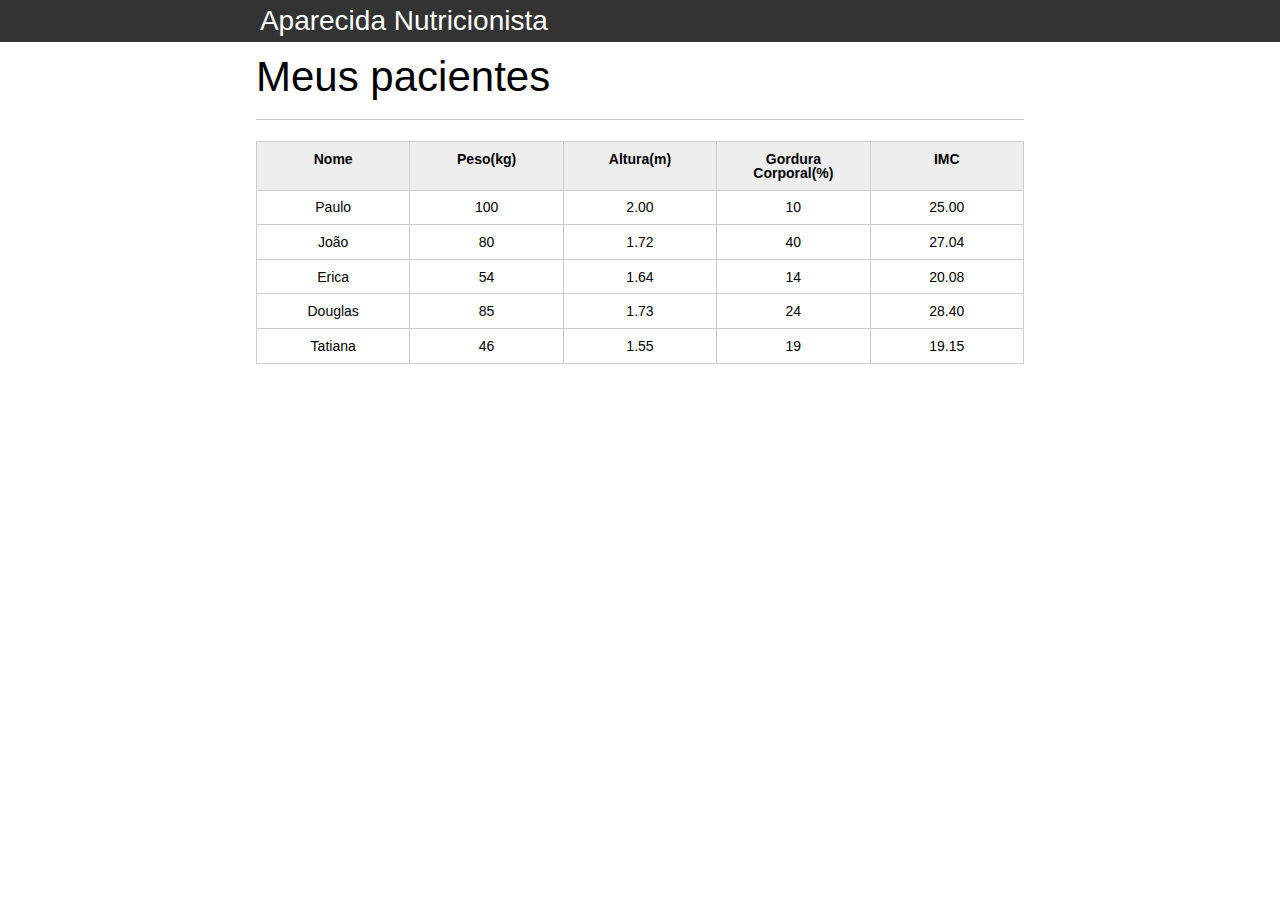
==== index.html @ 9768b6c9 "Add files via upload" ====
<!DOCTYPE html>
<html lang="pt-br">
	<head>
		<meta charset="UTF-8">
		<title>Aparecida Nutrição</title>
		<link rel="icon" href="favicon.ico" type="image/x-icon">
		<link rel="stylesheet" type="text/css" href="css/reset.css">
		<link rel="stylesheet" type="text/css" href="css/index.css">
	</head>
	<body>

		<header>
			<div class="container">
				<h1 class="titulo">Aparecida Nutrição</h1>
			</div>
		</header>
		<main>
			<section class="container">
				<h2>Meus pacientes</h2>
				<table>
					<thead>
						<tr>
							<th>Nome</th>
							<th>Peso(kg)</th>
							<th>Altura(m)</th>
							<th>Gordura Corporal(%)</th>
							<th>IMC</th>
						</tr>
					</thead>
					<tbody id="tabela-pacientes">
						<tr class="paciente">
							<td class="info-nome">Paulo</td>
							<td class="info-peso">100</td>
							<td class="info-altura">2.00</td>
							<td class="info-gordura">10</td>
							<td class="info-imc">0</td>
						</tr>

						<tr class="paciente" >
							<td class="info-nome">João</td>
							<td class="info-peso">80</td>
							<td class="info-altura">1.72</td>
							<td class="info-gordura">40</td>
							<td class="info-imc">0</td>
						</tr>

						<tr class="paciente" >
							<td class="info-nome">Erica</td>
							<td class="info-peso">54</td>
							<td class="info-altura">1.64</td>
							<td class="info-gordura">14</td>
							<td class="info-imc">0</td>
						</tr>

						<tr class="paciente">
							<td class="info-nome">Douglas</td>
							<td class="info-peso">85</td>
							<td class="info-altura">1.73</td>
							<td class="info-gordura">24</td>
							<td class="info-imc">0</td>
						</tr>
						<tr class="paciente" >
							<td class="info-nome">Tatiana</td>
							<td class="info-peso">46</td>
							<td class="info-altura">1.55</td>
							<td class="info-gordura">19</td>
							<td class="info-imc">0</td>
						</tr>
					</tbody>
				</table>

			</section>
		</main>

        <script src="js/principal.js"></script>
        
	</body>
</html>
---- css/index.css ----
*{
	box-sizing: border-box;
 }

body{
	font-family: "Helvetica Neue", "Helvetica", Helvetica, Arial, sans-serif;
	font-size: 14px;
}

header{
	background-color: #333;
	height: 3em;
	color: #FFF;
	margin-bottom: 1em;
}

header h1{
	font-size: 2em;
	display:inline-block;
	vertical-align:	middle;
}
header h2{
	font-size: 2em;
	display:inline-block;
	vertical-align:	middle;
}

header .container:before{
	content: '';
	display:inline-block;
	height: 100%;
	vertical-align:	middle;
}

.container{
	width: 60%;
	height: 100%;
	margin: 0 auto;
}

section{
	margin: 2em 0;
	overflow: hidden;
}

section h2{
	font-size: 3em;
	display: block;
	padding-bottom: .5em;
	border-bottom: 1px solid #ccc;
	margin-bottom: .5em;
}

table{
	width: 100%;
	margin-bottom : .5em;
    table-layout: fixed;

}

td, th {
	padding: .7em;
	margin: 0;
	border: 1px solid #ccc;
	text-align: center;
}

th{
	font-weight: bold;
	background-color: #EEE;
}

label{
	color: #555;
	display: block;
	margin-bottom: .2em;
}

.campo{
	margin: 0;
	padding-bottom: 1em;
	width: 100%;
	border: 1px solid #ccc;
	padding: .7em;
	width: 100%;
}

.campo-medio{
	display: inline-block;
	padding-right: .5em;
}

.grupo{
	width: 32%;
	display: inline-block;
	padding: 10px 0px;
}

button{
	padding: .5em 2em;
	border: 0;
	border-bottom: 3px solid;
	font-size: 1.2em;
	cursor: pointer;
	margin: 0;
	margin-top: -3px;
	color: #fff;
	background-color:#0c8cd3;
	border-color: #04324c;
	width: 20%;
    display: block;
    clear: both;
    margin: 10px 0px;

}

button:active{
	margin-top:0px;
	border: 0;
}

button[disabled=disabled], button:disabled {
    background-color: gray;
	border-color: darkgray;

}

.adicionar-paciente{
    margin-top: 30px;
}

.campo-invalido{
	border: 1px solid red;
}

.paciente-invalido{
    background-color: lightcoral;
}
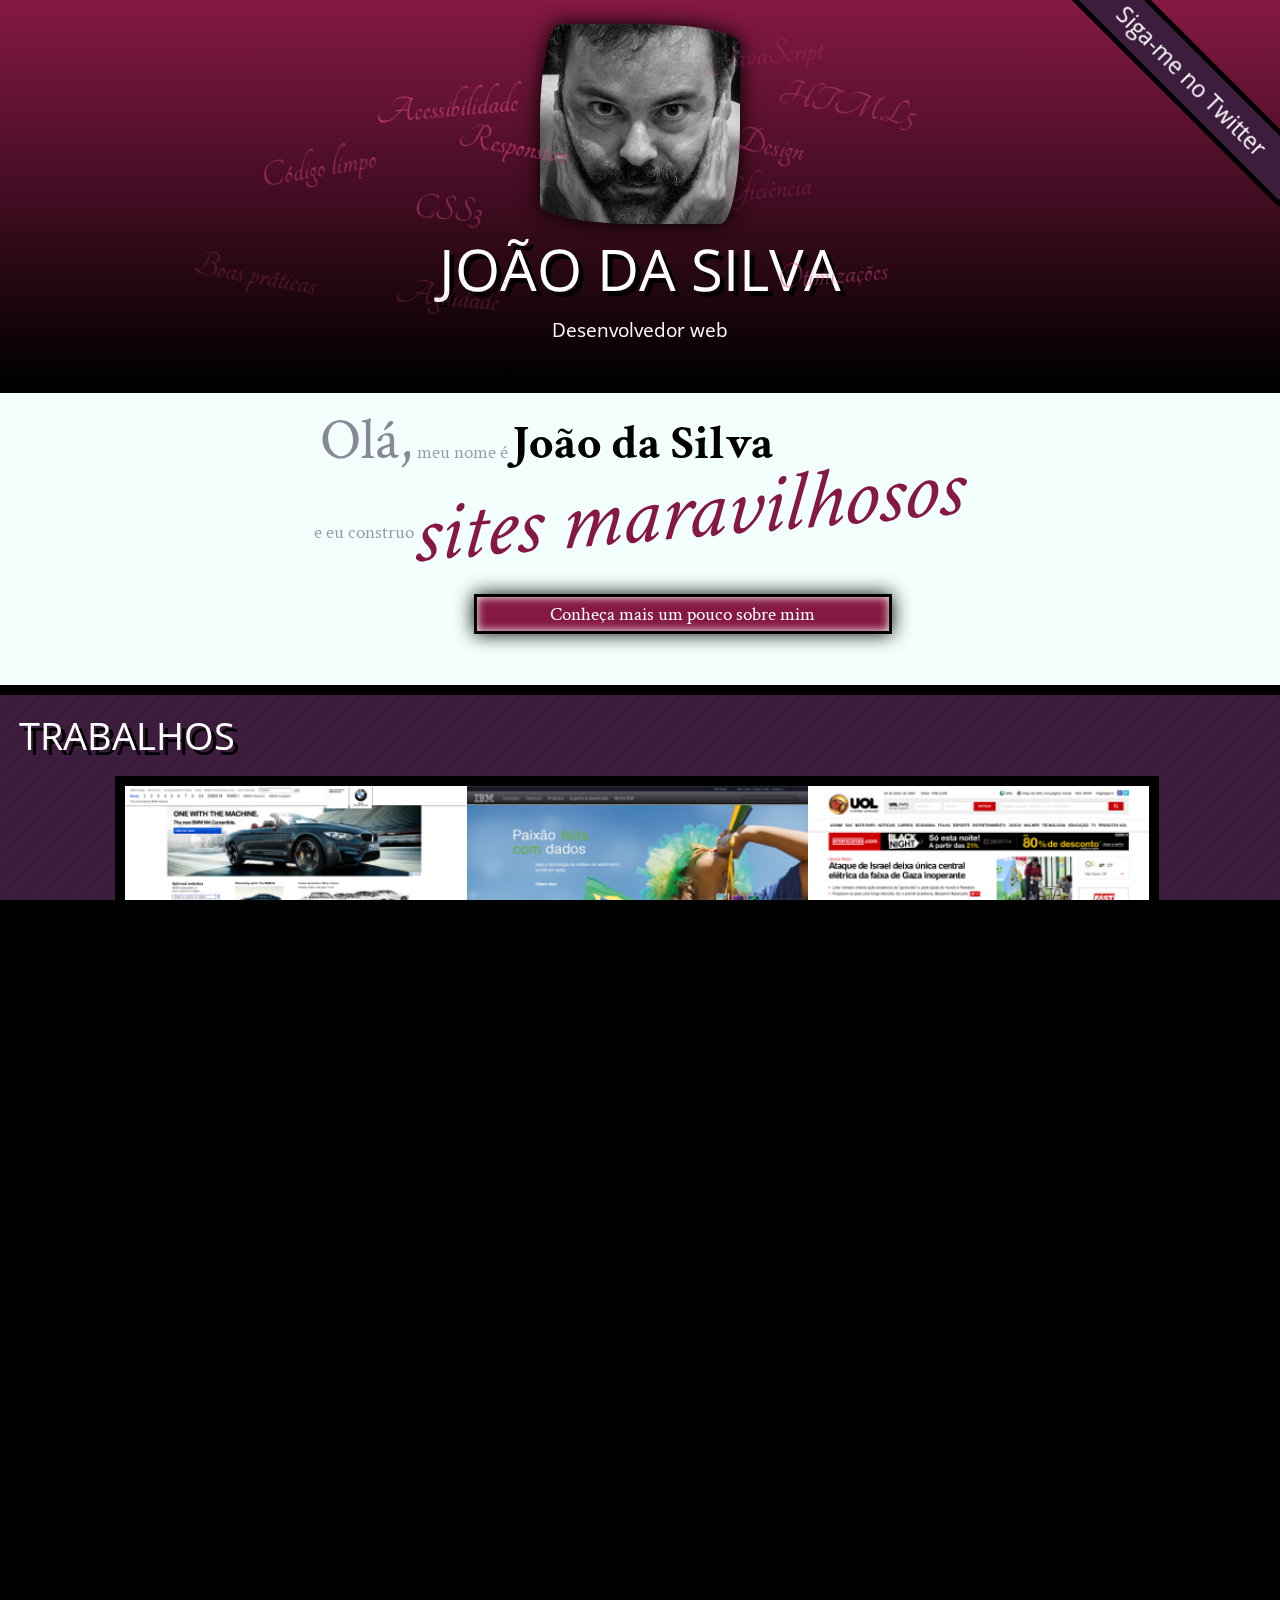
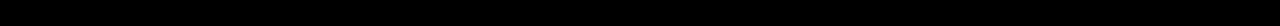
==== commit 53c861aa: "Add files via upload" ====
--- a/index.html
+++ b/index.html
@@ -1,78 +1,75 @@
 <!DOCTYPE html>
-<html lang="pt-br">
-	<head>
-		<meta charset="UTF-8">
-		<title>Aparecida Nutrição</title>
-		<link rel="icon" href="favicon.ico" type="image/x-icon">
-		<link rel="stylesheet" type="text/css" href="css/reset.css">
-		<link rel="stylesheet" type="text/css" href="css/index.css">
-	</head>
-	<body>
-
-		<header>
-			<div class="container">
-				<h1 class="titulo">Aparecida Nutrição</h1>
-			</div>
-		</header>
-		<main>
-			<section class="container">
-				<h2>Meus pacientes</h2>
-				<table>
-					<thead>
-						<tr>
-							<th>Nome</th>
-							<th>Peso(kg)</th>
-							<th>Altura(m)</th>
-							<th>Gordura Corporal(%)</th>
-							<th>IMC</th>
-						</tr>
-					</thead>
-					<tbody id="tabela-pacientes">
-						<tr class="paciente">
-							<td class="info-nome">Paulo</td>
-							<td class="info-peso">100</td>
-							<td class="info-altura">2.00</td>
-							<td class="info-gordura">10</td>
-							<td class="info-imc">0</td>
-						</tr>
-
-						<tr class="paciente" >
-							<td class="info-nome">João</td>
-							<td class="info-peso">80</td>
-							<td class="info-altura">1.72</td>
-							<td class="info-gordura">40</td>
-							<td class="info-imc">0</td>
-						</tr>
-
-						<tr class="paciente" >
-							<td class="info-nome">Erica</td>
-							<td class="info-peso">54</td>
-							<td class="info-altura">1.64</td>
-							<td class="info-gordura">14</td>
-							<td class="info-imc">0</td>
-						</tr>
-
-						<tr class="paciente">
-							<td class="info-nome">Douglas</td>
-							<td class="info-peso">85</td>
-							<td class="info-altura">1.73</td>
-							<td class="info-gordura">24</td>
-							<td class="info-imc">0</td>
-						</tr>
-						<tr class="paciente" >
-							<td class="info-nome">Tatiana</td>
-							<td class="info-peso">46</td>
-							<td class="info-altura">1.55</td>
-							<td class="info-gordura">19</td>
-							<td class="info-imc">0</td>
-						</tr>
-					</tbody>
-				</table>
-
-			</section>
-		</main>
-
-        <script src="js/principal.js"></script>
-        
-	</body>
+<html lang="pt">
+<head>
+    <meta charset="UTF-8">
+    <title>João da Silva - Desenvolvedor Web</title>
+    <link rel="shortcut icon" href="img/favicon.png">
+    <link rel="stylesheet" href="css/reset.css">
+    <link rel="stylesheet" href="css/bio.css">
+    <link rel="stylesheet" href="css/index.css">
+    <link rel="stylesheet" href="http://fonts.googleapis.com/css?family=Crimson+Text:400,400italic,600">
+    <link rel="stylesheet" href="http://fonts.googleapis.com/css?family=Open+Sans+Condensed:700">
+    <link rel="stylesheet" href="http://fonts.googleapis.com/css?family=Shadows+Into+Light">
+    <link rel="stylesheet" href="https://fonts.googleapis.com/css?family=Tangerine" rel="stylesheet">
+</head>
+<body>
+    <header class="titulo-principal">
+        <img class="foto-home" src="img/eu.jpg" alt="Foto de João da Silva">
+        <h1>João da Silva</h1>
+        <p class="subtitulo-principal">Desenvolvedor web</p>
+        <!--------------------------------------------------->
+        <ul>
+            <li class="palavra-home eficiencia">Eficiência</li>
+            <li class="palavra-home boas-praticas">Boas práticas</li>
+            <li class="palavra-home codigo-limpo">Código limpo</li>
+            <li class="palavra-home css3">CSS3</li>
+            <li class="palavra-home html5">HTML5</li>
+            <li class="palavra-home javascript">JavaScript</li>
+            <li class="palavra-home acessibilidade">Acessibilidade</li>
+            <li class="palavra-home responsivo">Responsivo</li>
+            <li class="palavra-home otimizacoes">Otimizações</li>
+            <li class="palavra-home agilidade">Agilidade</li>
+            <li class="palavra-home design">Design</li>
+        </ul>
+        <a class="banner-twitter" href="http://twitter.com/joaodasilva">Siga-me no Twitter</a>
+    </header>
+    <main>
+        <section class="secao-inicio saudacao">
+            <p class="saudacao"><span class="primeira-frase"><span class="saudacao-inicio">Olá,</span> meu nome é <strong class="header-nome">João da Silva</strong></span> <span class="saudacao-ultima-linha">e eu construo <em class="saudacao-final">sites maravilhosos</em></span></p>
+            <a class="botao-index" href="bio.html">Conheça mais um pouco sobre mim</a>
+        </section>
+        <section class="secao-inicio trabalhos">
+            <h2>Trabalhos</h2>
+            <ul id="img-trabalhos">
+                <li><img src="img/bmw.png" alt="Site da BMW"></li>
+                <li><img src="img/ibm.png" alt="Site da IBM"></li>
+                <li><img src="img/uol.png" alt="Site da UOL"></li>
+            </ul>
+            <a class="botao-index" href="portfolio.html">Veja mais</a>
+        </section>
+        <section class="secao-inicio blog">
+            <h2 id="blog-titulo">Blog</h2>
+            <small>Últimos posts</small>
+            <ol>
+                <li class="link-blog">
+                    <a href="blog.html" class="link-responsivo">O essencial de design responsivo</a>
+                    <p class="inicio-post"> Design responsivo tem ganho cada vez mais atenção como técnica de desenvolvimento de páginas web para dispositivos móveis. Mas como começar?</p>
+                </li>
+                <li class="link-blog">
+                    <a href="blog.html">Por que fazer páginas acessíveis?</a>
+                    <!--<p>Design responsivo tem ganho cada vez mais atenção como técnica de desenvolvimento de páginas web para dispositivos móveis. Mas como começar?</p>-->
+                </li>
+                <li class="link-blog">
+                    <a href="blog.html">JavaScript não obstrusivo</a>
+                    <!--<p>JavaScript é uma linguagem essencial hoje em dia para criar páginas ricas, interativas e dinâmicas. Porém, há alguns cuidados que devem ser tomados ao colocarmos código JavaScript em nossas páginas.</p>-->
+                </li>
+            </ol>
+            <a class="botao-index" href="blog.html">Veja mais</a>
+        </section>
+    </main>
+    <footer>
+        <h2>Vamos conversar?</h2>
+        <p>Você pode entrar em contato comigo <a href="contato.html">por e-mail</a> ou pelo telefone <a href="tel:+551234567890">(12) 3456-7890</a></p>
+    </footer>
+</body>
 </html>
--- a/css/bio.css
+++ b/css/bio.css
@@ -0,0 +1,165 @@
+html{
+    font-size: 120%;
+}
+body{
+    font-family: "Crimson Text", serif;
+    background-color: #F2FFFC;
+}
+main h1{
+    font-size: 300%;
+    background-color: #851944;
+    color: #FFF;
+    text-align: center;
+    font-family: "Open Sans Condensed", sans-serif;
+    padding: 1.25rem;/*rem = tamanho da fonte, 1.25*rem //rem pega como base a altura da fonte *//* espaço interno*/
+    margin: 0;
+    border-bottom: .5rem solid black;/*borda preta*/
+    text-transform: uppercase;
+    box-sizing: border-box;/*pega o tamanho do box inteiro incluindo (padding, margin e border) na hora de dimensionar o widht*/
+    text-shadow: 5px 5px #000; /*coloca sombras*/
+    /*color: rgba(255, 127, 127, 0.8);*/
+}
+h1{
+    text-shadow: 5px 5px #000;
+    /*color: rgba(255, 127, 127, 0.8);*/
+}
+main div{
+    width: 37rem;/*720px*/
+    margin: auto;
+    padding-bottom: 4em;/*80px*/
+    padding-top: 1.5em;/*30px*/
+}
+h2{
+    font-size: 30px;
+    font-family: "Open Sans Condensed", sans-serif;
+    clear: both;   /*não permite que nenhum float fique na posição marcada*/
+}
+body{
+    line-height: 1.1;/*espaçamento entre linhas*/
+}
+.container > p::first-letter {
+    font-size: 140%;
+    font-weight: bold;
+    color: #3C1D3D;
+    text-shadow: 1px 1px #000;
+    margin-right: .2ch;
+    line-height: 1;
+}
+p{
+    text-align: justify;
+    margin-top: 1em;/*20px*/
+    margin-bottom: 1em;/*20px*/
+}
+strong{ font-weight: bold; }
+em{ font-style: italic }
+/*---------------------------------------------------------------*/
+blockquote{
+	background-color: #D9E5E3;
+    padding: 1rem;/* espaço interno*/ /*tamanho baseado no tamanho da fonte, 20px da fonte e 20 px de padding tamanho = 1*/
+    border: 0.5em solid #C2CCCA;/*coloca borda ao redor do elemento block quote*//*em = pega o tamanho da fonte do navegador*/
+    width: 30ch;/*ch = largura do caracter da fonte*/
+    margin: 1em 2em;/*original margin: 20px 40px;*//*em = pega o tamanho da fonte do navegador*/
+    box-sizing: border-box;/*pega o tamanho do box inteiro incluindo (padding, margin e border) na hora de dimensionar o widht*/
+    float:  right; /*tirar um elemento do fluxo e permiti que ele "flutue" ao redor do conteudo*/
+    font-size: 
+}/*em = pega o tamanho da fonte do navegador*//*ch = largura do caracter da fonte*//*rem pega a altura da fonte*/
+blockquote:nth-of-type(odd)/*pega os elementos impar do blockquote*/
+{
+    float:  right; /*tirar um elemento do fluxo e permiti que ele "flutue" ao redor do conteudo*/
+    margin-right: 0;
+}
+blockquote:nth-of-type(even)/*pega os elementos pare de blockquote*/
+{
+    float: left;/*tirar um elemento do fluxo e permiti que ele "flutue" ao redor do conteudo*/
+    margin-right: 2em;
+    margin-left: 0;
+}
+blockquote:before {
+    content: '"';
+    font-family: cursive;
+    font-size: 10em;
+    position: absolute;
+    color: #bbb;
+    line-height: 0.7;
+}/*coloca " aspas " no blockquote*/
+.citacao > p {
+    position: relative;
+}/*coloca o texto afrente das aspas*/
+.citacao:nth-of-type(odd):hover,.citacao:nth-of-type(odd):focus {
+    transform: scale(1.2) rotate(5deg);
+}
+.citacao:nth-of-type(even):hover,.citacao:nth-of-type(even):focus {
+    transform: scale(1.2) rotate(-5deg);
+}
+.citacao:hover,.citacao:focus{
+     box-shadow: 0 0 0 99999px rgba(0,0,0,.8);
+}
+/*-----------------------------------------------------------------*/
+aside h1{
+    font-size: 150%;/*30px*/
+    margin-bottom: 1.25em;/*25px*/
+}
+.icones-sociais  li{
+    display: inline-block;/*block = empilhar => stacklayout // line = deixa os itens em uma linha*/
+    position: relative;
+}/*.nome-class pega a tag somente da class emq eu está*//*#icones-sociais li //#nome-id pega o tag somente da id solecionada*/
+.icones-sociais a{
+    height: 2em;/*40px*/
+    width: 2em;/*40px*/
+    display: inline-block;
+    text-indent: -9999px;/*deslocamento do texto // nesse caso moveu ele pra direita até sumir*/
+    /*color: transparent;*/
+    /*font-size: 0px;*/
+    margin-top: 0.5em;
+}
+.github {background-image: url(..img/github.png);}/*image replacement*/
+.linkedin {background-image: url(..img/linkedin.png);}/*image replacement*/
+.twitter {background-image: url(..img/twitter.png);}/*image replacement*/
+.icones-sociais a:hover::after, .icones-sociais a:focus::after {
+    content: attr(data-tooltip);
+    position: absolute;
+    top: 100%;
+    right: 0;
+    text-indent: 0;
+    width: 300%;
+    background: black;
+    padding: 0.2em;
+    font-size: .75em;
+    border-radius: 5px;
+}
+.icones-sociais a:hover::before, .icones-sociais a:focus::before {
+    content: '';
+    position: **absolute**;
+    bottom: 0;
+    left: 0;
+    transform: translateY(.5em) rotate(45deg);
+    width: 1em;
+    height: 1em;
+    background-color: #000;
+}
+.social-radape{
+    margin: 3em;/*60px*/
+}
+.tags{
+    padding-bottom: 1.25em;/*25px*/
+    margin-bottom: 0.75em;/*15px*/
+    border-bottom: 0.05em solid #CCC;/*1px*/
+}
+nav a {
+	color: #F2FFFC;
+    text-transform: lowercase;
+}
+/*---------------------------------------------------------------*/
+main a{
+    color: #851944;
+}
+main a:hover,main a:focus{
+    color: red;
+}/*link aparece com cor vermelha quando o mouse é posto em cima*/
+aside a {
+    color: inherit; /*herda o valor do elemento pai*/
+    font-family: "Open Sans Condensed";
+    text-decoration: none;
+} /*barra lateral*/
+background-color: #F2FFFC;
+/*rgb(120,30,60);*/--- a/css/index.css
+++ b/css/index.css
@@ -1,138 +1,394 @@
-*{
-	box-sizing: border-box;
- }
-
+header{
+    font-size: 100%;
+    background-color: #851944;
+    color: #FFF;
+    text-align: center;
+    font-family: "Open Sans Condensed", sans-serif;
+    padding: 1.25rem;/*rem = tamanho da fonte, 1.25*rem //rem pega como base a altura da fonte *//* espaço interno*/
+    margin: 0;
+    border-bottom: .5rem solid black;/*borda preta*/
+    box-sizing: border-box;/*pega o tamanho do box inteiro incluindo (padding, margin e border) na hora de dimensionar o widht*/
+}
+header h1{
+    font-size: 300%;
+    text-transform: uppercase;
+}
+header p{
+    text-align: center;
+}
+.foto-home{
+    margin-bottom: 0.5em;
+    -webkit-border-radius: 10% 50% / 50% 10%;/*para funcionar em todos os navegadores*/
+    -moz-border-radius: 10% 50% / 50% 10%;
+    -ms-border-radius: 10% 50% / 50% 10%;
+    -o-border-radius: 10% 50% / 50% 10%;
+    border-radius: 10% 50% / 50% 10%;
+    box-shadow: 0 0 1em #000;
+}
+.saudacao-inicio{
+    font-size: 300%;
+}
+.saudacao-final{
+    font-size: 450%;
+    -webkit-transform: skew(20deg);
+    transform: skew(20deg);
+    -webkit-transform: rotate(-5deg);
+    transform: rotate(-5deg);
+}
+.header-nome{
+    font-size: 250%;
+}
+.titulo-principal{
+    background-image: linear-gradient(to bottom, #851944,/*#F88 80%,*/#000);
+    /*background-size: 100% 200px;*/
+    /*background-repeat: no-repeat;*/
+}/*teste gradiente*/
+/*-----------------------------------------------------------------------------------------------*/
+header{
+    position: relative;
+   /* overflow: hidden;/*esconde o excesso do "siga-me no Twitter"*/
+}
+.palavra-home{
+    font-family: tangerine;
+    font-size: 800%;
+    position: absolute;
+    top: 0;
+    left: 0;
+    right: 0;
+    bottom: 0;
+    color: #D5447E;
+    perspective: 6px;
+}
+.banner-twitter{
+    line-height: 1;
+    padding: 0.5em;
+    padding-left: 2em;
+    padding-right: 2em;
+    box-sizing: border-box;
+
+    text-align: center;
+    text-decoration: none;
+    background-color: #3C1D3D;
+    color: white;
+    border: .25em solid black;
+
+    font-size: 1.2em;
+    font-family: "Open Sans Condensed", sans-serif;
+    
+    position: absolute;
+    top: 0;
+    right: 0;
+    transform-origin: 0 0;
+    transform: translate(5.5em, -2em) rotate(45deg);
+}
+.eficiencia {
+    top: 50%;
+    left: 60%;
+    transform: translate(-50%, -50%) translateZ(4px) rotate(-5deg) scale(.25);
+    opacity: .3;
+}
+.boas-praticas {
+    top: 70%;
+    left: 20%;
+    transform: translate(-50%, -50%) translateZ(1px) rotate(10deg) scale(.25);
+    opacity: .3;
+}
+.codigo-limpo {
+    top: 45%;
+    left: 25%;
+    transform: translate(-50%, -50%) translateZ(2px) rotate(-10deg) scale(.25);
+    opacity: .6;
+}
+.css3 {
+    top: 55%;
+    left: 35%;
+    transform: translate(-50%, -50%) translateZ(2px) rotate(5deg) scale(.25);
+    opacity: .6;
+}
+.html5 {
+    top: 30%;
+    left: 65%;
+    transform: translate(-50%, -50%) translateZ(2px) rotate(10deg) scale(.25);
+    opacity: .6;
+}
+.javascript {
+    top: 15%;
+    left: 60%;
+    transform: translate(-50%, -45%) translateZ(1px) rotate(-5deg) scale(.25);
+    opacity: .3;
+}
+.acessibilidade {
+    top: 30%;
+    left: 35%;
+    transform: translate(-50%, -48%) translateZ(3px) rotate(-5deg) scale(.25);
+    opacity: .8;
+}
+.responsivo {
+    top: 40%;
+    left: 40%;
+    transform: translate(-50%, -50%) translateZ(3px) rotate(10deg) scale(.25);
+    opacity: .8;
+}
+.otimizacoes {
+    top: 70%;
+    left: 65%;
+    transform: translate(-50%, -50%) translateZ(2px) rotate(-5deg) scale(.25);
+    opacity: .6;
+}
+.agilidade {
+    top: 75%;
+    left: 35%;
+    transform: translate(-50%, -50%) translateZ(1px) rotate(5deg) scale(.25);
+    opacity: .3;
+}
+.design {
+    top: 40%;
+    left: 60%;
+    transform: translate(-50%, -50%) translateZ(2px) rotate(10deg) scale(.25);
+    opacity: .6;
+}
+html, body{
+    height: 100%;
+    overflow-x: hidden;
+}
 body{
-	font-family: "Helvetica Neue", "Helvetica", Helvetica, Arial, sans-serif;
-	font-size: 14px;
-}
-
-header{
-	background-color: #333;
-	height: 3em;
-	color: #FFF;
-	margin-bottom: 1em;
-}
-
-header h1{
-	font-size: 2em;
-	display:inline-block;
-	vertical-align:	middle;
-}
-header h2{
-	font-size: 2em;
-	display:inline-block;
-	vertical-align:	middle;
-}
-
-header .container:before{
-	content: '';
-	display:inline-block;
-	height: 100%;
-	vertical-align:	middle;
-}
-
-.container{
-	width: 60%;
-	height: 100%;
-	margin: 0 auto;
-}
-
-section{
-	margin: 2em 0;
-	overflow: hidden;
-}
-
-section h2{
-	font-size: 3em;
-	display: block;
-	padding-bottom: .5em;
-	border-bottom: 1px solid #ccc;
-	margin-bottom: .5em;
-}
-
-table{
-	width: 100%;
-	margin-bottom : .5em;
-    table-layout: fixed;
-
-}
-
-td, th {
-	padding: .7em;
-	margin: 0;
-	border: 1px solid #ccc;
-	text-align: center;
-}
-
-th{
-	font-weight: bold;
-	background-color: #EEE;
-}
-
-label{
-	color: #555;
-	display: block;
-	margin-bottom: .2em;
-}
-
-.campo{
-	margin: 0;
-	padding-bottom: 1em;
-	width: 100%;
-	border: 1px solid #ccc;
-	padding: .7em;
-	width: 100%;
-}
-
-.campo-medio{
-	display: inline-block;
-	padding-right: .5em;
-}
-
-.grupo{
-	width: 32%;
-	display: inline-block;
-	padding: 10px 0px;
-}
-
-button{
-	padding: .5em 2em;
-	border: 0;
-	border-bottom: 3px solid;
-	font-size: 1.2em;
-	cursor: pointer;
-	margin: 0;
-	margin-top: -3px;
-	color: #fff;
-	background-color:#0c8cd3;
-	border-color: #04324c;
-	width: 20%;
-    display: block;
-    clear: both;
-    margin: 10px 0px;
-
-}
-
-button:active{
-	margin-top:0px;
-	border: 0;
-}
-
-button[disabled=disabled], button:disabled {
-    background-color: gray;
-	border-color: darkgray;
-
-}
-
-.adicionar-paciente{
-    margin-top: 30px;
-}
-
-.campo-invalido{
-	border: 1px solid red;
-}
-
-.paciente-invalido{
-    background-color: lightcoral;
-}
+    perspective: 6px;
+    perspective-origin: 50% 160px;
+}
+.palavras-home, .titulo-principal {
+    transform-style: preserve-3d;
+}
+/*-----------------------------------------------------------------------------------------------*/
+.primeira-frase{
+    position: relative;
+    left: 25%;
+}
+.botao-index{
+    background-color: #851944;
+    color: #FFF;
+    border: .2em solid black;
+    width: 40ch;
+    display: block;
+    text-align: center;
+    padding: 0.5%;
+    margin-bottom: 4%;
+    margin-top: 3%;
+    position: relative;
+    left: 37%;
+    box-shadow: 0 0 1em #000, inset 0 0 0.5em #FFF; /*inset = dentro*/
+}
+main h2{
+    padding: 1.5%;
+    font-size: 200%;
+    text-shadow: 5px 5px #000;
+}
+#blog-titulo{
+    padding-bottom: 0.5%;
+}
+small{
+    padding-bottom: 1.5%;
+    padding-left: 1.5%;
+    padding-right: 1.5%;
+}
+.link-blog{
+    padding: 0.75%;
+    padding-left: 1.5%;
+}
+ol{
+    margin-top: 2%;
+}
+#img-trabalhos{
+    width: 80%;
+    margin-left: 9%;
+}
+footer h2{
+    padding-left: 1.5%;
+    padding-top: 1.5%;
+    font-size: 300%
+}
+footer p{
+    padding-bottom: 1%;
+    padding-left: 2%
+}
+html{
+    background-color: black;
+}
+/*-----------------------------------------------------------------------------------------------*/
+.inicio-post{
+    background-color: #FFF;
+    color: black;
+    position: absolute;
+    bottom: 7em;
+    right: 3em;
+    height: 6em;
+    padding: 1em;
+}
+.blog a:hover + .incio-post, .blog a:focus + .incio-post{
+    display: block;
+}
+.blog a:hover, .blog a:focus {
+    background-color: #FFF;
+    padding: 0.3em;
+    padding-right: 15em;
+    color: #F26;
+}
+/*-----------------------------------------------------------------------------------------------*/
+.foto-home {
+    height: 200px;
+}
+.saudacao p {
+    color: #99A;   
+    line-height: 1;
+}
+.saudacao-inicio {
+    color: #889;
+}
+.saudacao-ultima-linha {
+    text-align: right;
+    display: block;
+    position: relative;
+    right: 25%;
+}
+.saudacao strong {
+    color: #000;
+}
+.saudacao em {
+    color: #851944;
+    transform: skew(-10deg) rotate(-5deg);
+    display: inline-block;
+}
+.botao-index {
+  /*  background-color: #851944;
+    color: #FFF;
+    border: .2em solid black;
+    width: 400px;
+    display: block;
+    text-align: center;*/
+}/*não usado*/
+.secao-inicio h2 {
+    text-transform: uppercase;
+}
+.trabalhos {
+    background-color: #3C1D3D;
+    border-top: 10px solid #000;
+    border-bottom: 10px solid #000;
+    background-image: linear-gradient(135deg,
+                        transparent,
+                        transparent 14px,
+                        rgba(0, 0, 0, 0.1) 14px,
+                        rgba(0, 0, 0, 0.1) 15px,
+                        transparent 15px,
+                        transparent);
+    background-size: 20px 20px;
+}
+.trabalhos h2 {
+    color: #FFF;
+}
+.trabalhos ul {
+    overflow: hidden;
+    border: 10px solid black;
+}
+.trabalhos li {
+    float: left;
+    width: 33.333%;
+}
+.trabalhos img {
+    width: 100%;
+    display: block;
+}
+.blog {
+    background-color: #999;
+    color: #FFF;
+    border-bottom: 10px solid #851944;
+    /**/
+    position: relative;
+    background-image: linear-gradient(45deg,
+                        transparent,
+                        transparent 14px,
+                        rgba(255, 255, 255, 0.1) 14px,
+                        rgba(255, 255, 255, 0.1) 15px,
+                        transparent 15px,
+                        transparent);
+    background-size: 20px 20px;
+}
+.blog li a {
+    color: #FCF;
+}
+footer {
+    background-color: #000;
+    color: #FFF;
+}
+footer a {
+    color: #F99;
+}
+main {
+    width: 100%;
+    padding-bottom: 0;
+    float: none;
+}
+.botao-index{
+    text-decoration: none;
+}
+
+/*
+div {
+    transform: rotate(30deg);
+}
+div {
+    transform: scale(1.5);
+}
+div {
+    transform: skew(20deg);
+}
+div {
+    transform: translate(10px, 50px);
+}
+div {
+    transform: skew(20deg)
+        rotate(30deg)
+        scale(1.2);
+}
+div {
+    -webkit-transform: skew(20deg)
+        rotate(30deg)
+        scale(1.2);
+    transform: skew(20deg)
+        rotate(30deg)
+        scale(1.2);
+}
+*/
+/*
+border-radius: rx rx rx rx / ry ry ry ry;
+
+-webkit-border-radius: 10px;
+-moz-border-radius: 10px;
+-ms-border-radius: 10px;
+-o-border-radius: 10px;
+border-radius: 10px;
+*/
+/*
+tag{}
+#id{}
+.class{}
+ancestra decendente{}
+irmão ~ irmão{}
+irmão + irmão seguinte{}
+pai > filho{}
+
+*/
+/*
+estruturais: first-child, last-child, nth-child(xn+x), nth-of-type
+dinâmicas: hover focus active checked
+:hover
+:focus
+*/
+/*
+p::first-letter {
+    font-size: 3em;
+}
+blockquote:before {
+    content: '"';
+    font-size: 10em;
+    position: absolute;
+}
+*/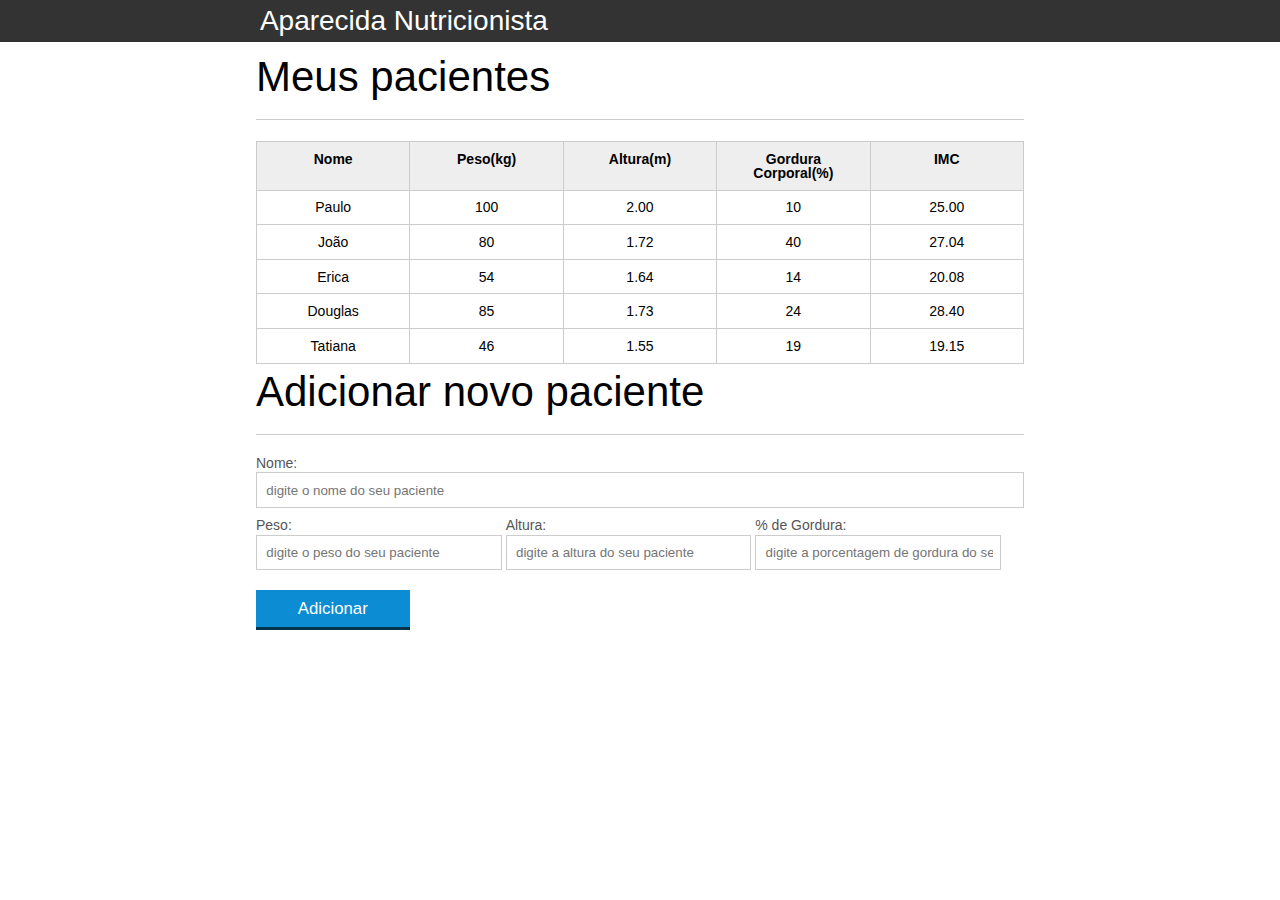
==== commit 64ce8dce: "Add files via upload" ====
--- a/index.html
+++ b/index.html
@@ -1,75 +1,103 @@
 <!DOCTYPE html>
-<html lang="pt">
-<head>
-    <meta charset="UTF-8">
-    <title>João da Silva - Desenvolvedor Web</title>
-    <link rel="shortcut icon" href="img/favicon.png">
-    <link rel="stylesheet" href="css/reset.css">
-    <link rel="stylesheet" href="css/bio.css">
-    <link rel="stylesheet" href="css/index.css">
-    <link rel="stylesheet" href="http://fonts.googleapis.com/css?family=Crimson+Text:400,400italic,600">
-    <link rel="stylesheet" href="http://fonts.googleapis.com/css?family=Open+Sans+Condensed:700">
-    <link rel="stylesheet" href="http://fonts.googleapis.com/css?family=Shadows+Into+Light">
-    <link rel="stylesheet" href="https://fonts.googleapis.com/css?family=Tangerine" rel="stylesheet">
-</head>
-<body>
-    <header class="titulo-principal">
-        <img class="foto-home" src="img/eu.jpg" alt="Foto de João da Silva">
-        <h1>João da Silva</h1>
-        <p class="subtitulo-principal">Desenvolvedor web</p>
-        <!--------------------------------------------------->
-        <ul>
-            <li class="palavra-home eficiencia">Eficiência</li>
-            <li class="palavra-home boas-praticas">Boas práticas</li>
-            <li class="palavra-home codigo-limpo">Código limpo</li>
-            <li class="palavra-home css3">CSS3</li>
-            <li class="palavra-home html5">HTML5</li>
-            <li class="palavra-home javascript">JavaScript</li>
-            <li class="palavra-home acessibilidade">Acessibilidade</li>
-            <li class="palavra-home responsivo">Responsivo</li>
-            <li class="palavra-home otimizacoes">Otimizações</li>
-            <li class="palavra-home agilidade">Agilidade</li>
-            <li class="palavra-home design">Design</li>
-        </ul>
-        <a class="banner-twitter" href="http://twitter.com/joaodasilva">Siga-me no Twitter</a>
-    </header>
-    <main>
-        <section class="secao-inicio saudacao">
-            <p class="saudacao"><span class="primeira-frase"><span class="saudacao-inicio">Olá,</span> meu nome é <strong class="header-nome">João da Silva</strong></span> <span class="saudacao-ultima-linha">e eu construo <em class="saudacao-final">sites maravilhosos</em></span></p>
-            <a class="botao-index" href="bio.html">Conheça mais um pouco sobre mim</a>
-        </section>
-        <section class="secao-inicio trabalhos">
-            <h2>Trabalhos</h2>
-            <ul id="img-trabalhos">
-                <li><img src="img/bmw.png" alt="Site da BMW"></li>
-                <li><img src="img/ibm.png" alt="Site da IBM"></li>
-                <li><img src="img/uol.png" alt="Site da UOL"></li>
-            </ul>
-            <a class="botao-index" href="portfolio.html">Veja mais</a>
-        </section>
-        <section class="secao-inicio blog">
-            <h2 id="blog-titulo">Blog</h2>
-            <small>Últimos posts</small>
-            <ol>
-                <li class="link-blog">
-                    <a href="blog.html" class="link-responsivo">O essencial de design responsivo</a>
-                    <p class="inicio-post"> Design responsivo tem ganho cada vez mais atenção como técnica de desenvolvimento de páginas web para dispositivos móveis. Mas como começar?</p>
-                </li>
-                <li class="link-blog">
-                    <a href="blog.html">Por que fazer páginas acessíveis?</a>
-                    <!--<p>Design responsivo tem ganho cada vez mais atenção como técnica de desenvolvimento de páginas web para dispositivos móveis. Mas como começar?</p>-->
-                </li>
-                <li class="link-blog">
-                    <a href="blog.html">JavaScript não obstrusivo</a>
-                    <!--<p>JavaScript é uma linguagem essencial hoje em dia para criar páginas ricas, interativas e dinâmicas. Porém, há alguns cuidados que devem ser tomados ao colocarmos código JavaScript em nossas páginas.</p>-->
-                </li>
-            </ol>
-            <a class="botao-index" href="blog.html">Veja mais</a>
-        </section>
-    </main>
-    <footer>
-        <h2>Vamos conversar?</h2>
-        <p>Você pode entrar em contato comigo <a href="contato.html">por e-mail</a> ou pelo telefone <a href="tel:+551234567890">(12) 3456-7890</a></p>
-    </footer>
-</body>
+<html lang="pt-br">
+	<head>
+		<meta charset="UTF-8">
+		<title>Aparecida Nutrição</title>
+		<link rel="icon" href="favicon.ico" type="image/x-icon">
+		<link rel="stylesheet" type="text/css" href="css/reset.css">
+		<link rel="stylesheet" type="text/css" href="css/index.css">
+	</head>
+	<body>
+
+		<header>
+			<div class="container">
+				<h1 class="titulo">Aparecida Nutrição</h1>
+			</div>
+		</header>
+		<main>
+			<section class="container">
+				<h2>Meus pacientes</h2>
+				<table>
+					<thead>
+						<tr>
+							<th>Nome</th>
+							<th>Peso(kg)</th>
+							<th>Altura(m)</th>
+							<th>Gordura Corporal(%)</th>
+							<th>IMC</th>
+						</tr>
+					</thead>
+					<tbody id="tabela-pacientes">
+						<tr class="paciente">
+							<td class="info-nome">Paulo</td>
+							<td class="info-peso">100</td>
+							<td class="info-altura">2.00</td>
+							<td class="info-gordura">10</td>
+							<td class="info-imc">0</td>
+						</tr>
+
+						<tr class="paciente" >
+							<td class="info-nome">João</td>
+							<td class="info-peso">80</td>
+							<td class="info-altura">1.72</td>
+							<td class="info-gordura">40</td>
+							<td class="info-imc">0</td>
+						</tr>
+
+						<tr class="paciente" >
+							<td class="info-nome">Erica</td>
+							<td class="info-peso">54</td>
+							<td class="info-altura">1.64</td>
+							<td class="info-gordura">14</td>
+							<td class="info-imc">0</td>
+						</tr>
+
+						<tr class="paciente">
+							<td class="info-nome">Douglas</td>
+							<td class="info-peso">85</td>
+							<td class="info-altura">1.73</td>
+							<td class="info-gordura">24</td>
+							<td class="info-imc">0</td>
+						</tr>
+						<tr class="paciente" >
+							<td class="info-nome">Tatiana</td>
+							<td class="info-peso">46</td>
+							<td class="info-altura">1.55</td>
+							<td class="info-gordura">19</td>
+							<td class="info-imc">0</td>
+						</tr>
+					</tbody>
+				</table>
+
+			</section>
+		</main>
+        
+        <section class="container">
+        <h2 id="titulo-form">Adicionar novo paciente</h2>
+        <form id="form-adiciona">
+            <div class="">
+                <label for="nome">Nome:</label>
+                <input id="nome" name="nome" type="text" placeholder="digite o nome do seu paciente" class="campo">
+            </div>
+            <div class="grupo">
+                <label for="peso">Peso:</label>
+                <input id="peso" name="peso" type="text" placeholder="digite o peso do seu paciente" class="campo campo-medio">
+            </div>
+            <div class="grupo">
+                <label for="altura">Altura:</label>
+                <input id="altura" name="altura" type="text" placeholder="digite a altura do seu paciente" class="campo campo-medio">
+            </div>
+            <div class="grupo">
+                <label for="gordura">% de Gordura:</label>
+                <input id="gordura" type="text" placeholder="digite a porcentagem de gordura do seu paciente" class="campo campo-medio">
+            </div>
+
+            <button id="adicionar-paciente" class="botao bto-principal">Adicionar</button>
+        </form>
+</section>
+
+        <script src="js/calcula_imc.js"></script>
+        <script src="js/form.js"></script>
+        
+	</body>
 </html>
--- a/css/index.css
+++ b/css/index.css
@@ -1,394 +1,138 @@
-header{
-    font-size: 100%;
-    background-color: #851944;
-    color: #FFF;
-    text-align: center;
-    font-family: "Open Sans Condensed", sans-serif;
-    padding: 1.25rem;/*rem = tamanho da fonte, 1.25*rem //rem pega como base a altura da fonte *//* espaço interno*/
-    margin: 0;
-    border-bottom: .5rem solid black;/*borda preta*/
-    box-sizing: border-box;/*pega o tamanho do box inteiro incluindo (padding, margin e border) na hora de dimensionar o widht*/
-}
-header h1{
-    font-size: 300%;
-    text-transform: uppercase;
-}
-header p{
-    text-align: center;
-}
-.foto-home{
-    margin-bottom: 0.5em;
-    -webkit-border-radius: 10% 50% / 50% 10%;/*para funcionar em todos os navegadores*/
-    -moz-border-radius: 10% 50% / 50% 10%;
-    -ms-border-radius: 10% 50% / 50% 10%;
-    -o-border-radius: 10% 50% / 50% 10%;
-    border-radius: 10% 50% / 50% 10%;
-    box-shadow: 0 0 1em #000;
-}
-.saudacao-inicio{
-    font-size: 300%;
-}
-.saudacao-final{
-    font-size: 450%;
-    -webkit-transform: skew(20deg);
-    transform: skew(20deg);
-    -webkit-transform: rotate(-5deg);
-    transform: rotate(-5deg);
-}
-.header-nome{
-    font-size: 250%;
-}
-.titulo-principal{
-    background-image: linear-gradient(to bottom, #851944,/*#F88 80%,*/#000);
-    /*background-size: 100% 200px;*/
-    /*background-repeat: no-repeat;*/
-}/*teste gradiente*/
-/*-----------------------------------------------------------------------------------------------*/
-header{
-    position: relative;
-   /* overflow: hidden;/*esconde o excesso do "siga-me no Twitter"*/
-}
-.palavra-home{
-    font-family: tangerine;
-    font-size: 800%;
-    position: absolute;
-    top: 0;
-    left: 0;
-    right: 0;
-    bottom: 0;
-    color: #D5447E;
-    perspective: 6px;
-}
-.banner-twitter{
-    line-height: 1;
-    padding: 0.5em;
-    padding-left: 2em;
-    padding-right: 2em;
-    box-sizing: border-box;
+*{
+	box-sizing: border-box;
+ }
 
-    text-align: center;
-    text-decoration: none;
-    background-color: #3C1D3D;
-    color: white;
-    border: .25em solid black;
-
-    font-size: 1.2em;
-    font-family: "Open Sans Condensed", sans-serif;
-    
-    position: absolute;
-    top: 0;
-    right: 0;
-    transform-origin: 0 0;
-    transform: translate(5.5em, -2em) rotate(45deg);
-}
-.eficiencia {
-    top: 50%;
-    left: 60%;
-    transform: translate(-50%, -50%) translateZ(4px) rotate(-5deg) scale(.25);
-    opacity: .3;
-}
-.boas-praticas {
-    top: 70%;
-    left: 20%;
-    transform: translate(-50%, -50%) translateZ(1px) rotate(10deg) scale(.25);
-    opacity: .3;
-}
-.codigo-limpo {
-    top: 45%;
-    left: 25%;
-    transform: translate(-50%, -50%) translateZ(2px) rotate(-10deg) scale(.25);
-    opacity: .6;
-}
-.css3 {
-    top: 55%;
-    left: 35%;
-    transform: translate(-50%, -50%) translateZ(2px) rotate(5deg) scale(.25);
-    opacity: .6;
-}
-.html5 {
-    top: 30%;
-    left: 65%;
-    transform: translate(-50%, -50%) translateZ(2px) rotate(10deg) scale(.25);
-    opacity: .6;
-}
-.javascript {
-    top: 15%;
-    left: 60%;
-    transform: translate(-50%, -45%) translateZ(1px) rotate(-5deg) scale(.25);
-    opacity: .3;
-}
-.acessibilidade {
-    top: 30%;
-    left: 35%;
-    transform: translate(-50%, -48%) translateZ(3px) rotate(-5deg) scale(.25);
-    opacity: .8;
-}
-.responsivo {
-    top: 40%;
-    left: 40%;
-    transform: translate(-50%, -50%) translateZ(3px) rotate(10deg) scale(.25);
-    opacity: .8;
-}
-.otimizacoes {
-    top: 70%;
-    left: 65%;
-    transform: translate(-50%, -50%) translateZ(2px) rotate(-5deg) scale(.25);
-    opacity: .6;
-}
-.agilidade {
-    top: 75%;
-    left: 35%;
-    transform: translate(-50%, -50%) translateZ(1px) rotate(5deg) scale(.25);
-    opacity: .3;
-}
-.design {
-    top: 40%;
-    left: 60%;
-    transform: translate(-50%, -50%) translateZ(2px) rotate(10deg) scale(.25);
-    opacity: .6;
-}
-html, body{
-    height: 100%;
-    overflow-x: hidden;
-}
 body{
-    perspective: 6px;
-    perspective-origin: 50% 160px;
-}
-.palavras-home, .titulo-principal {
-    transform-style: preserve-3d;
-}
-/*-----------------------------------------------------------------------------------------------*/
-.primeira-frase{
-    position: relative;
-    left: 25%;
-}
-.botao-index{
-    background-color: #851944;
-    color: #FFF;
-    border: .2em solid black;
-    width: 40ch;
-    display: block;
-    text-align: center;
-    padding: 0.5%;
-    margin-bottom: 4%;
-    margin-top: 3%;
-    position: relative;
-    left: 37%;
-    box-shadow: 0 0 1em #000, inset 0 0 0.5em #FFF; /*inset = dentro*/
-}
-main h2{
-    padding: 1.5%;
-    font-size: 200%;
-    text-shadow: 5px 5px #000;
-}
-#blog-titulo{
-    padding-bottom: 0.5%;
-}
-small{
-    padding-bottom: 1.5%;
-    padding-left: 1.5%;
-    padding-right: 1.5%;
-}
-.link-blog{
-    padding: 0.75%;
-    padding-left: 1.5%;
-}
-ol{
-    margin-top: 2%;
-}
-#img-trabalhos{
-    width: 80%;
-    margin-left: 9%;
-}
-footer h2{
-    padding-left: 1.5%;
-    padding-top: 1.5%;
-    font-size: 300%
-}
-footer p{
-    padding-bottom: 1%;
-    padding-left: 2%
-}
-html{
-    background-color: black;
-}
-/*-----------------------------------------------------------------------------------------------*/
-.inicio-post{
-    background-color: #FFF;
-    color: black;
-    position: absolute;
-    bottom: 7em;
-    right: 3em;
-    height: 6em;
-    padding: 1em;
-}
-.blog a:hover + .incio-post, .blog a:focus + .incio-post{
-    display: block;
-}
-.blog a:hover, .blog a:focus {
-    background-color: #FFF;
-    padding: 0.3em;
-    padding-right: 15em;
-    color: #F26;
-}
-/*-----------------------------------------------------------------------------------------------*/
-.foto-home {
-    height: 200px;
-}
-.saudacao p {
-    color: #99A;   
-    line-height: 1;
-}
-.saudacao-inicio {
-    color: #889;
-}
-.saudacao-ultima-linha {
-    text-align: right;
-    display: block;
-    position: relative;
-    right: 25%;
-}
-.saudacao strong {
-    color: #000;
-}
-.saudacao em {
-    color: #851944;
-    transform: skew(-10deg) rotate(-5deg);
-    display: inline-block;
-}
-.botao-index {
-  /*  background-color: #851944;
-    color: #FFF;
-    border: .2em solid black;
-    width: 400px;
-    display: block;
-    text-align: center;*/
-}/*não usado*/
-.secao-inicio h2 {
-    text-transform: uppercase;
-}
-.trabalhos {
-    background-color: #3C1D3D;
-    border-top: 10px solid #000;
-    border-bottom: 10px solid #000;
-    background-image: linear-gradient(135deg,
-                        transparent,
-                        transparent 14px,
-                        rgba(0, 0, 0, 0.1) 14px,
-                        rgba(0, 0, 0, 0.1) 15px,
-                        transparent 15px,
-                        transparent);
-    background-size: 20px 20px;
-}
-.trabalhos h2 {
-    color: #FFF;
-}
-.trabalhos ul {
-    overflow: hidden;
-    border: 10px solid black;
-}
-.trabalhos li {
-    float: left;
-    width: 33.333%;
-}
-.trabalhos img {
-    width: 100%;
-    display: block;
-}
-.blog {
-    background-color: #999;
-    color: #FFF;
-    border-bottom: 10px solid #851944;
-    /**/
-    position: relative;
-    background-image: linear-gradient(45deg,
-                        transparent,
-                        transparent 14px,
-                        rgba(255, 255, 255, 0.1) 14px,
-                        rgba(255, 255, 255, 0.1) 15px,
-                        transparent 15px,
-                        transparent);
-    background-size: 20px 20px;
-}
-.blog li a {
-    color: #FCF;
-}
-footer {
-    background-color: #000;
-    color: #FFF;
-}
-footer a {
-    color: #F99;
-}
-main {
-    width: 100%;
-    padding-bottom: 0;
-    float: none;
-}
-.botao-index{
-    text-decoration: none;
+	font-family: "Helvetica Neue", "Helvetica", Helvetica, Arial, sans-serif;
+	font-size: 14px;
 }
 
-/*
-div {
-    transform: rotate(30deg);
+header{
+	background-color: #333;
+	height: 3em;
+	color: #FFF;
+	margin-bottom: 1em;
 }
-div {
-    transform: scale(1.5);
+
+header h1{
+	font-size: 2em;
+	display:inline-block;
+	vertical-align:	middle;
 }
-div {
-    transform: skew(20deg);
+header h2{
+	font-size: 2em;
+	display:inline-block;
+	vertical-align:	middle;
 }
-div {
-    transform: translate(10px, 50px);
+
+header .container:before{
+	content: '';
+	display:inline-block;
+	height: 100%;
+	vertical-align:	middle;
 }
-div {
-    transform: skew(20deg)
-        rotate(30deg)
-        scale(1.2);
+
+.container{
+	width: 60%;
+	height: 100%;
+	margin: 0 auto;
 }
-div {
-    -webkit-transform: skew(20deg)
-        rotate(30deg)
-        scale(1.2);
-    transform: skew(20deg)
-        rotate(30deg)
-        scale(1.2);
+
+section{
+	margin: 2em 0;
+	overflow: hidden;
 }
-*/
-/*
-border-radius: rx rx rx rx / ry ry ry ry;
 
--webkit-border-radius: 10px;
--moz-border-radius: 10px;
--ms-border-radius: 10px;
--o-border-radius: 10px;
-border-radius: 10px;
-*/
-/*
-tag{}
-#id{}
-.class{}
-ancestra decendente{}
-irmão ~ irmão{}
-irmão + irmão seguinte{}
-pai > filho{}
+section h2{
+	font-size: 3em;
+	display: block;
+	padding-bottom: .5em;
+	border-bottom: 1px solid #ccc;
+	margin-bottom: .5em;
+}
 
-*/
-/*
-estruturais: first-child, last-child, nth-child(xn+x), nth-of-type
-dinâmicas: hover focus active checked
-:hover
-:focus
-*/
-/*
-p::first-letter {
-    font-size: 3em;
+table{
+	width: 100%;
+	margin-bottom : .5em;
+    table-layout: fixed;
+
 }
-blockquote:before {
-    content: '"';
-    font-size: 10em;
-    position: absolute;
+
+td, th {
+	padding: .7em;
+	margin: 0;
+	border: 1px solid #ccc;
+	text-align: center;
 }
-*/+
+th{
+	font-weight: bold;
+	background-color: #EEE;
+}
+
+label{
+	color: #555;
+	display: block;
+	margin-bottom: .2em;
+}
+
+.campo{
+	margin: 0;
+	padding-bottom: 1em;
+	width: 100%;
+	border: 1px solid #ccc;
+	padding: .7em;
+	width: 100%;
+}
+
+.campo-medio{
+	display: inline-block;
+	padding-right: .5em;
+}
+
+.grupo{
+	width: 32%;
+	display: inline-block;
+	padding: 10px 0px;
+}
+
+button{
+	padding: .5em 2em;
+	border: 0;
+	border-bottom: 3px solid;
+	font-size: 1.2em;
+	cursor: pointer;
+	margin: 0;
+	margin-top: -3px;
+	color: #fff;
+	background-color:#0c8cd3;
+	border-color: #04324c;
+	width: 20%;
+    display: block;
+    clear: both;
+    margin: 10px 0px;
+
+}
+
+button:active{
+	margin-top:0px;
+	border: 0;
+}
+
+button[disabled=disabled], button:disabled {
+    background-color: gray;
+	border-color: darkgray;
+
+}
+
+.adicionar-paciente{
+    margin-top: 30px;
+}
+
+.campo-invalido{
+	border: 1px solid red;
+}
+
+.paciente-invalido{
+    background-color: lightcoral;
+}
